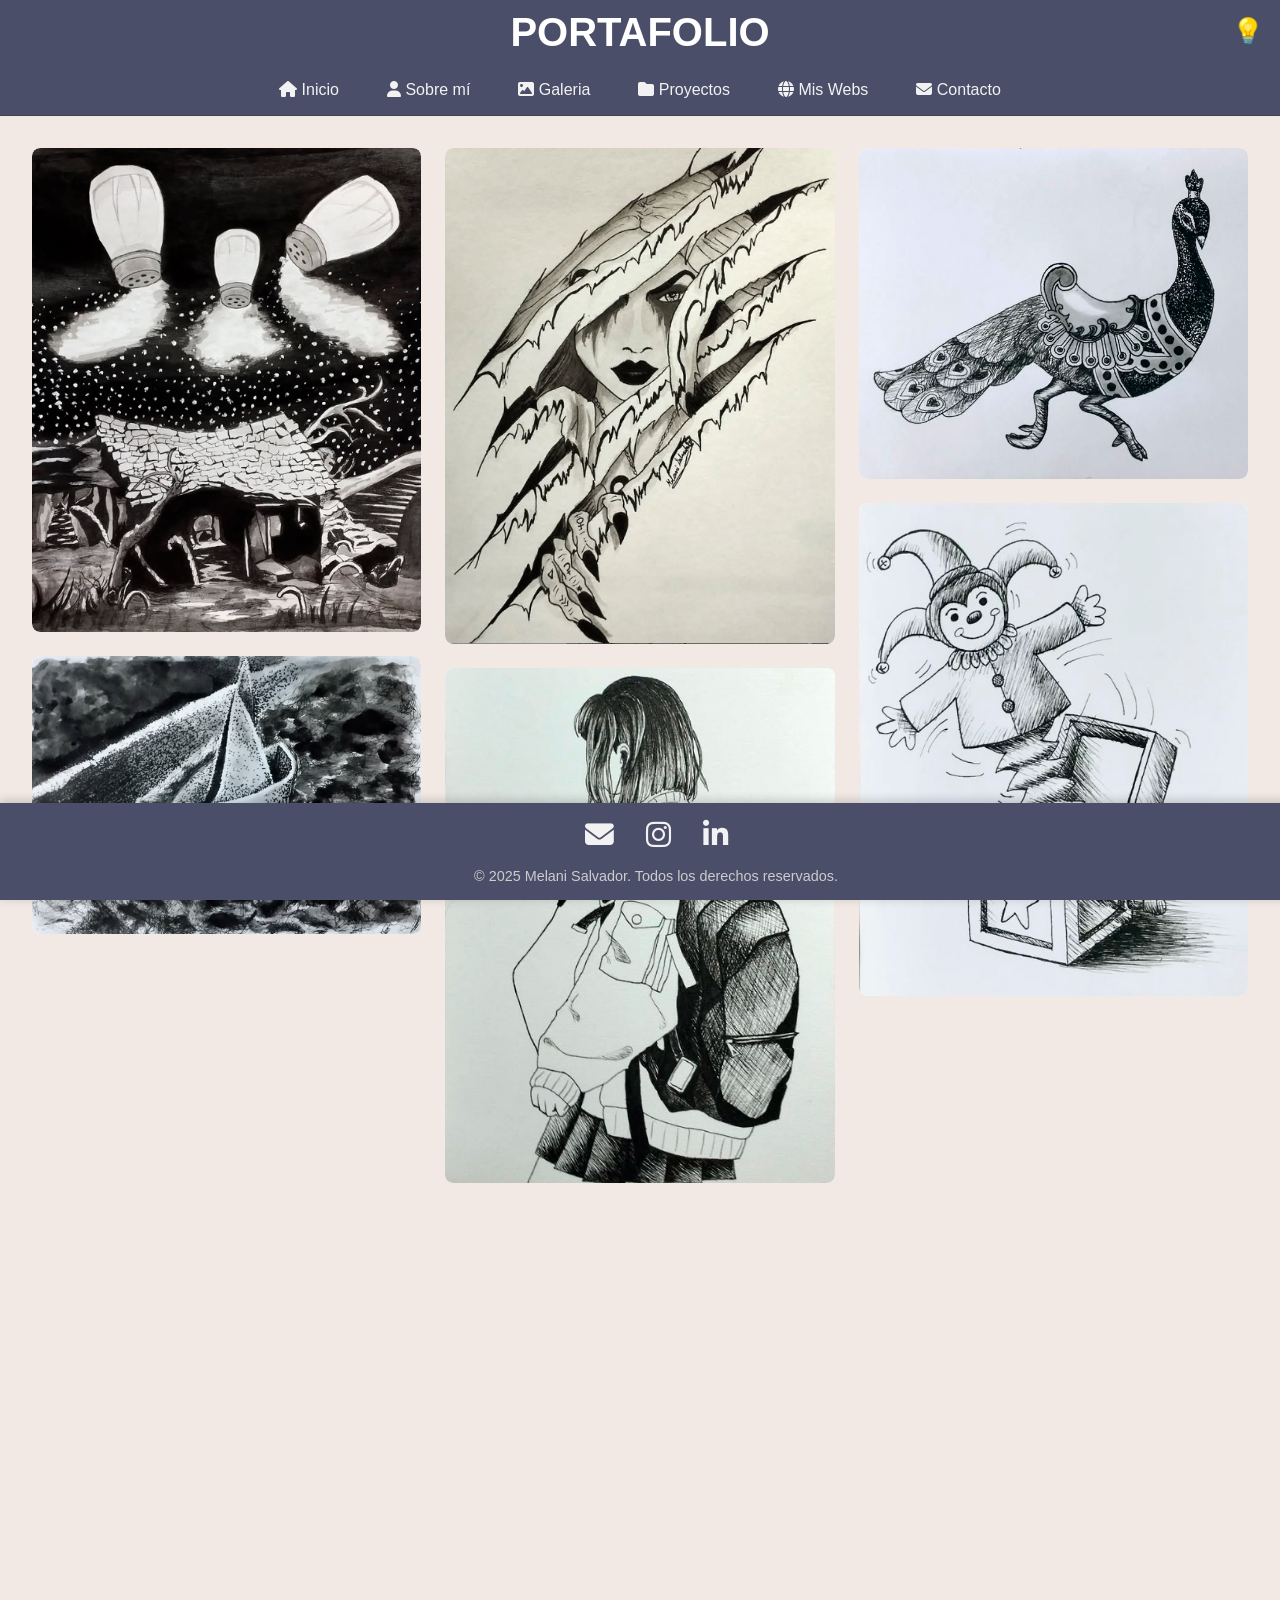
==== templates/galeria.html @ 79dcf30d "Actualizacion a HTML" ====
<!DOCTYPE html>
<html lang="es">
<head>
  <meta charset="UTF-8">
  <meta name="viewport" content="width=device-width, initial-scale=1.0">
  <title>Melani | Galería</title>
  <link rel="stylesheet" href="../static/css/main.css">
  <script src="../static/js/app.js"></script>
  <script src="../static/js/main.js"></script>

  <!-- Iconos -->
  <link rel="stylesheet" href="https://cdnjs.cloudflare.com/ajax/libs/font-awesome/6.5.0/css/all.min.css">
  <!--tipografia-->
  <link rel="preconnect" href="https://fonts.googleapis.com">
  <link rel="preconnect" href="https://fonts.gstatic.com" crossorigin>
  <link href="https://fonts.googleapis.com/css2?family=Funnel+Sans:wght@300;400;700&display=swap" rel="stylesheet">
  
</head>
<body>
  <header>
    <H1>PORTAFOLIO</H1>
    <button id="toggle-tema" aria-label="Cambiar tema">💡</button>
    <input type="checkbox" id="toggle-menu" hidden>
    <label for="toggle-menu" class="desplegable">☰</label>

    <nav class="menu">
      <a href="/index.html"><i class="fa-sharp fa-solid fa-house"></i> Inicio</a>
      <a href="sobremi.html"><i class="fa-sharp fa-solid fa-user"></i> Sobre mí</a>
      <a href="galeria.html"><i class="fa-sharp fa-solid fa-image"></i> Galeria</a>
      <a href="proyectos.html"><i class="fa-solid fa-folder"></i> Proyectos</a>
      <a href="miswebs.html"><i class="fa-solid fa-globe"></i> Mis Webs</a>
      <a href="contactame.html"><i class="fa-solid fa-envelope"></i> Contacto</a>
    </nav>
  </header>

  <main>
    <section class="galeria">
      <div class="galeria-contenido animacion">
        <!-- Tarjeta 1 -->
        <div class="card">
          <div class="card-inner">
            <div class="card-front">
              <img src="/static/img/navidad.jpg" alt="navidad">
            </div>
            <div class="card-back">
              <p><strong>Título:</strong> Una nevada salada.</p>
              <p><strong>Técnica:</strong> Tinta china sobre cartulina de 180gm.</p>
              <p><strong>Medidas:</strong> 27.5 x 21 cm</p>
              <p><strong>Año:</strong> 2022.</p>
            </div>
          </div>
        </div>

        <!-- Tarjeta 2 -->
        <div class="card">
          <div class="card-inner">
            <div class="card-front">
              <img src="/static/img/barco.jpg" alt="barco de papel">
            </div>
            <div class="card-back">
              <p><strong>Título:</strong> Un viaje turbulento.</p>
              <p><strong>Técnica:</strong> Puntillismo, trama con estilografo y humedo sobre humedo con tinta china sobre cartulina de 180gm.</p>
              <p><strong>Medidas:</strong> 14.5 x 21 cm.</p>
              <p><strong>Año:</strong> 2023.</p>
            </div>
          </div>
        </div>
        <!-- Tarjeta 3 -->
        <div class="card">
          <div class="card-inner">
            <div class="card-front">
              <img src="/static/img/jack.jpg" alt="jack squeleton">
            </div>
            <div class="card-back">
              <p><strong>Título:</strong> Jack Skellington.</p>
              <p><strong>Técnica:</strong> Carboncillo sobre caretulina de 180gm.</p>
              <p><strong>Medidas:</strong> 22 x 15 cm.</p>
              <p><strong>Año:</strong> 2024.</p>
            </div>
          </div>
        </div>
        <!-- Tarjeta 4 -->
        <div class="card">
          <div class="card-inner">
            <div class="card-front">
              <img src="/static/img/manos.jpg" alt="manos encadenadas">
            </div>
            <div class="card-back">
              <p><strong>Título:</strong> Esperanza de libertad.</p>
              <p><strong>Técnica:</strong> Estilografo sobre cartulina de 180gm.</p>
              <p><strong>Medidas:</strong> 14.5 x 21 cm.</p>
              <p><strong>Año:</strong> 2023.</p>
            </div>
          </div>
        </div>
        <!-- Tarjeta 5 -->
        <div class="card">
          <div class="card-inner">
            <div class="card-front">
              <img src="/static/img/bruja.jpg" alt="bruja">
            </div>
            <div class="card-back">
              <p><strong>Título:</strong> Ruptura.</p>
              <p><strong>Técnica:</strong> Estilografo y tinta china sobre cartulina de 180gm.</p>
              <p><strong>Medidas:</strong> 22 x 15 cm.</p>
              <p><strong>Año:</strong> 2022.</p>
            </div>
          </div>
        </div>
        <!-- Tarjeta 6 -->
         <div class="card">
          <div class="card-inner">
            <div class="card-front">
              <img src="/static/img/chica.jpg" alt="chica">
            </div>
            <div class="card-back">
              <p><strong>Título:</strong> Desconección.</p>
              <p><strong>Técnica:</strong> Estilografo sobre cartulina de 180gm.</p>
              <p><strong>Medidas:</strong> 14.5 x 21 cm.</p>
              <p><strong>Año:</strong> 2024.</p>
            </div>
          </div>
        </div>
        <!-- Tarjeta 7 -->
         <div class="card">
          <div class="card-inner">
            <div class="card-front">
              <img src="/static/img/muercielago.jpg" alt="murcielago">
            </div>
            <div class="card-back">
              <p><strong>Título:</strong> Murcielago de la fruta.</p>
              <p><strong>Técnica:</strong> Estilografo y tinta china sobre cartulina de 180gm.</p>
              <p><strong>Medidas:</strong> 16.5 x 17.5 cm.</p>
              <p><strong>Año:</strong> 2022.</p>
            </div>
          </div>
        </div>
        <!-- Tarjeta 8 -->
         <div class="card">
          <div class="card-inner">
            <div class="card-front">
              <img src="/static/img/novia.jpg" alt="novia">
            </div>
            <div class="card-back">
              <p><strong>Título:</strong> La novia.</p>
              <p><strong>Técnica:</strong> Estilografo y tinta china sobre cartulina de 180gm.</p>
              <p><strong>Medidas:</strong> 27.5 x 21 cm.</p>
              <p><strong>Año:</strong> 2022.</p>
            </div>
          </div>
        </div>
        <!-- Tarjeta 9 -->
         <div class="card">
          <div class="card-inner">
            <div class="card-front">
              <img src="/static/img/paisaje.jpg" alt="paisaje">
            </div>
            <div class="card-back">
              <p><strong>Título:</strong> Sendero a lo desconocido.</p>
              <p><strong>Técnica:</strong> Tinta china sobre cartulina de 180gm.</p>
              <p><strong>Medidas:</strong> 21 x 14.5 cm.</p>
              <p><strong>Año:</strong> 2023.</p>
            </div>
          </div>
        </div>
        <!-- Tarjeta 10 -->
         <div class="card">
          <div class="card-inner">
            <div class="card-front">
              <img src="/static/img/pavo real.jpg" alt="pavo real">
            </div>
            <div class="card-back">
              <p><strong>Título:</strong> Realeza en tramas.</p>
              <p><strong>Técnica:</strong> Tramas con estilografo y detalles en tinta china.</p>
              <p><strong>Medidas:</strong> 14.5 x 21 cm.</p>
              <p><strong>Año:</strong> 2023.</p>
            </div>
          </div>
        </div>
        <!-- Tarjeta 11 -->
         <div class="card">
          <div class="card-inner">
            <div class="card-front">
              <img src="/static/img/payaso.jpg" alt="payacito">
            </div>
            <div class="card-back">
              <p><strong>Título:</strong> Sorpresa de alegria.</p>
              <p><strong>Técnica:</strong> Trama en estilografo sobre cartulina de 180gm.</p>
              <p><strong>Medidas:</strong> 14.5 x 21 cm.</p>
              <p><strong>Año:</strong> 2023.</p>
            </div>
          </div>
        </div>
        <!-- Tarjeta 12 -->
         <div class="card">
          <div class="card-inner">
            <div class="card-front">
              <img src="/static/img/rosa.jpg" alt="rosa eterna">
            </div>
            <div class="card-back">
              <p><strong>Título:</strong> Rosa eterna.</p>
              <p><strong>Técnica:</strong> Tinta china con detalles en estilografo sobre cartulina de 180gm.</p>
              <p><strong>Medidas:</strong> 14.5 x 21 cm.</p>
              <p><strong>Año:</strong> 2023.</p>
            </div>
          </div>
        </div>
        <!-- Tarjeta 13 -->
         <div class="card">
          <div class="card-inner">
            <div class="card-front">
              <img src="/static/img/sandia.jpg" alt="sandia">
            </div>
            <div class="card-back">
              <p><strong>Título:</strong> Sandias</p>
              <p><strong>Técnica:</strong> Humedo sobre seco en acuarelas sobre cartulina de 224gm.</p>
              <p><strong>Medidas:</strong> 14.5 x 21 cm.</p>
              <p><strong>Año:</strong> 2021.</p>
            </div>
          </div>
        </div>
        <!-- Tarjeta 14 -->
        <div class="card">
          <div class="card-inner">
            <div class="card-front">
              <img src="/static/img/tumi.jpg" alt="tumi">
            </div>
            <div class="card-back">
              <p><strong>Título:</strong> Peruanidad.</p>
              <p><strong>Técnica:</strong> Tinta china sobre cartulina de 180gm.</p>
              <p><strong>Medidas:</strong> 14.5 x 21 cm.</p>
              <p><strong>Año:</strong> 2023.</p>
            </div>
          </div>
        </div>
      </div>
    </section>
  </main>

  <footer>
        <div class="redes-sociales">
          <a href="mailto:melani.rousse11282001@gmail.com" aria-label="Correo electrónico"><i class="fas fa-envelope"></i></a>
          <a href="https://www.instagram.com/melani_rousse/" target="_blank" aria-label="Instagram"><i class="fab fa-instagram"></i></a>
          <a href="https://www.linkedin.com/in/melani-salvador-b9a69729a/" target="_blank" aria-label="LinkedIn"><i class="fab fa-linkedin-in"></i></a>
        </div>
        <p class="copy">&copy; 2025 Melani Salvador. Todos los derechos reservados.</p>
  </footer>

</body>
</html>
---- static/css/main.css ----
@import url("componentes.css");
@import url("layout.css");
@import url("reset.css");
@import url("variables.css");
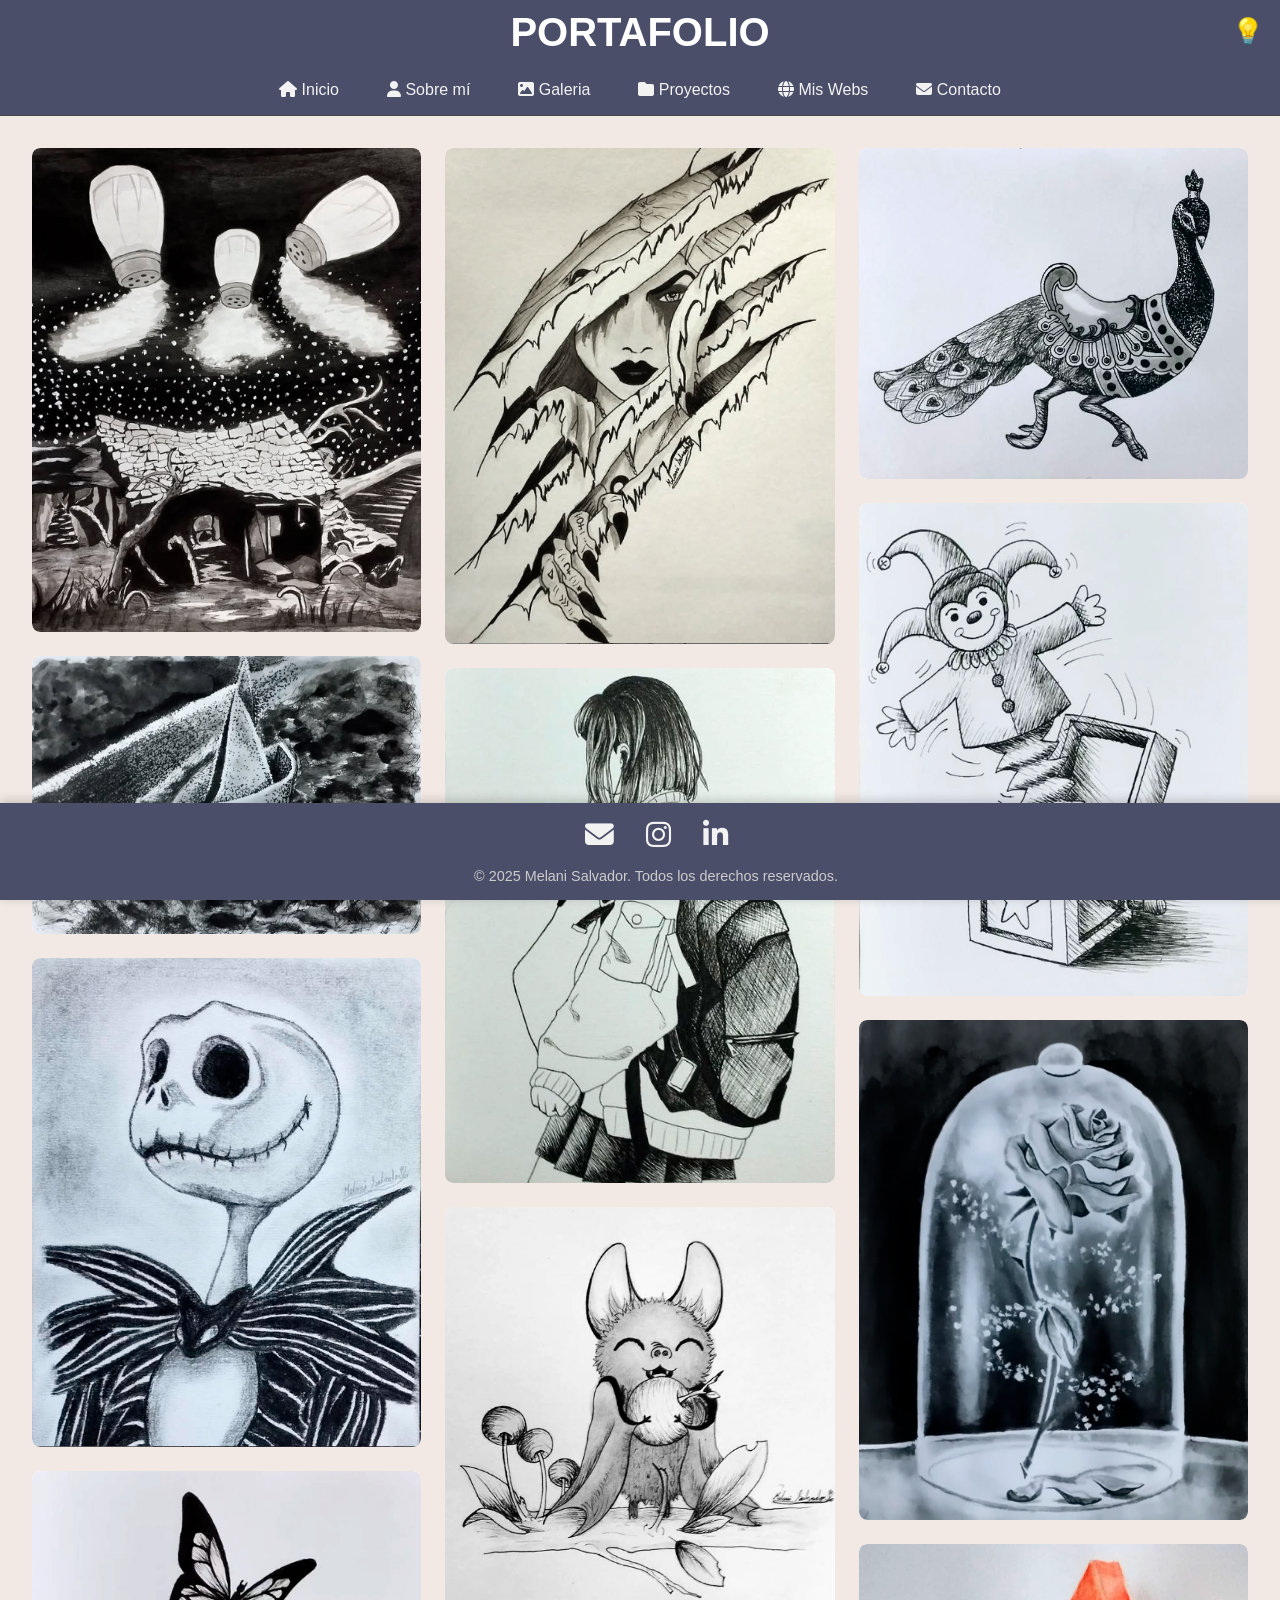
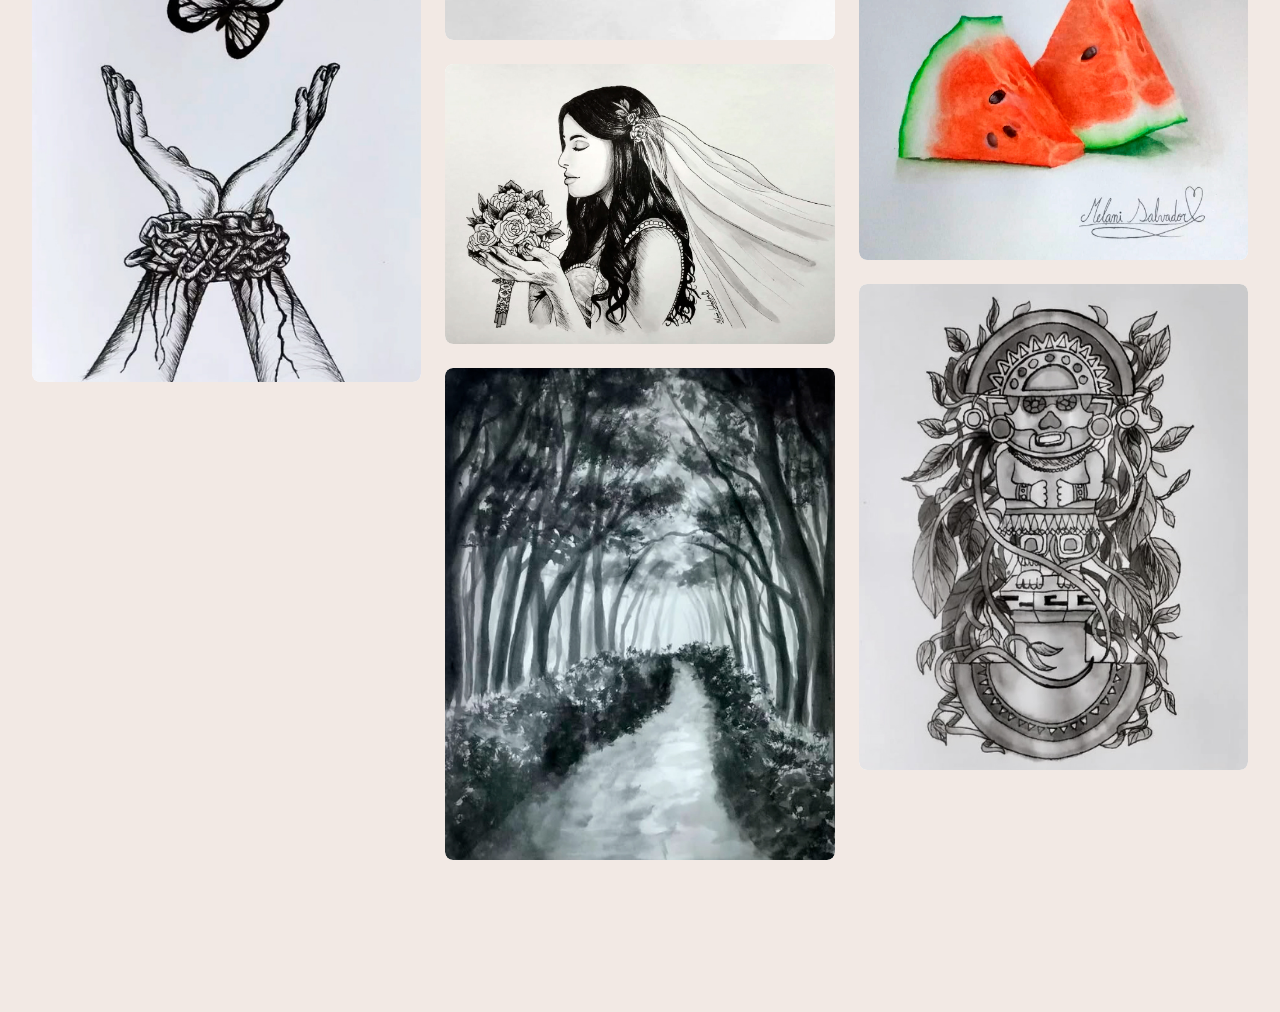
==== commit 04927710: "Actualizacion HTML recursos" ====
--- a/templates/galeria.html
+++ b/templates/galeria.html
@@ -40,7 +40,7 @@
         <div class="card">
           <div class="card-inner">
             <div class="card-front">
-              <img src="/static/img/navidad.jpg" alt="navidad">
+              <img src="../static/img/navidad.jpg" alt="navidad">
             </div>
             <div class="card-back">
               <p><strong>Título:</strong> Una nevada salada.</p>
@@ -55,7 +55,7 @@
         <div class="card">
           <div class="card-inner">
             <div class="card-front">
-              <img src="/static/img/barco.jpg" alt="barco de papel">
+              <img src="../static/img/barco.jpg" alt="barco de papel">
             </div>
             <div class="card-back">
               <p><strong>Título:</strong> Un viaje turbulento.</p>
@@ -69,7 +69,7 @@
         <div class="card">
           <div class="card-inner">
             <div class="card-front">
-              <img src="/static/img/jack.jpg" alt="jack squeleton">
+              <img src="../static/img/jack.jpg" alt="jack squeleton">
             </div>
             <div class="card-back">
               <p><strong>Título:</strong> Jack Skellington.</p>
@@ -83,7 +83,7 @@
         <div class="card">
           <div class="card-inner">
             <div class="card-front">
-              <img src="/static/img/manos.jpg" alt="manos encadenadas">
+              <img src="../static/img/manos.jpg" alt="manos encadenadas">
             </div>
             <div class="card-back">
               <p><strong>Título:</strong> Esperanza de libertad.</p>
@@ -97,7 +97,7 @@
         <div class="card">
           <div class="card-inner">
             <div class="card-front">
-              <img src="/static/img/bruja.jpg" alt="bruja">
+              <img src="../static/img/bruja.jpg" alt="bruja">
             </div>
             <div class="card-back">
               <p><strong>Título:</strong> Ruptura.</p>
@@ -111,7 +111,7 @@
          <div class="card">
           <div class="card-inner">
             <div class="card-front">
-              <img src="/static/img/chica.jpg" alt="chica">
+              <img src="../static/img/chica.jpg" alt="chica">
             </div>
             <div class="card-back">
               <p><strong>Título:</strong> Desconección.</p>
@@ -125,7 +125,7 @@
          <div class="card">
           <div class="card-inner">
             <div class="card-front">
-              <img src="/static/img/muercielago.jpg" alt="murcielago">
+              <img src="../static/img/muercielago.jpg" alt="murcielago">
             </div>
             <div class="card-back">
               <p><strong>Título:</strong> Murcielago de la fruta.</p>
@@ -139,7 +139,7 @@
          <div class="card">
           <div class="card-inner">
             <div class="card-front">
-              <img src="/static/img/novia.jpg" alt="novia">
+              <img src="../static/img/novia.jpg" alt="novia">
             </div>
             <div class="card-back">
               <p><strong>Título:</strong> La novia.</p>
@@ -153,7 +153,7 @@
          <div class="card">
           <div class="card-inner">
             <div class="card-front">
-              <img src="/static/img/paisaje.jpg" alt="paisaje">
+              <img src="../static/img/paisaje.jpg" alt="paisaje">
             </div>
             <div class="card-back">
               <p><strong>Título:</strong> Sendero a lo desconocido.</p>
@@ -167,7 +167,7 @@
          <div class="card">
           <div class="card-inner">
             <div class="card-front">
-              <img src="/static/img/pavo real.jpg" alt="pavo real">
+              <img src="../static/img/pavo real.jpg" alt="pavo real">
             </div>
             <div class="card-back">
               <p><strong>Título:</strong> Realeza en tramas.</p>
@@ -181,7 +181,7 @@
          <div class="card">
           <div class="card-inner">
             <div class="card-front">
-              <img src="/static/img/payaso.jpg" alt="payacito">
+              <img src="../static/img/payaso.jpg" alt="payacito">
             </div>
             <div class="card-back">
               <p><strong>Título:</strong> Sorpresa de alegria.</p>
@@ -195,7 +195,7 @@
          <div class="card">
           <div class="card-inner">
             <div class="card-front">
-              <img src="/static/img/rosa.jpg" alt="rosa eterna">
+              <img src="../static/img/rosa.jpg" alt="rosa eterna">
             </div>
             <div class="card-back">
               <p><strong>Título:</strong> Rosa eterna.</p>
@@ -209,7 +209,7 @@
          <div class="card">
           <div class="card-inner">
             <div class="card-front">
-              <img src="/static/img/sandia.jpg" alt="sandia">
+              <img src="../static/img/sandia.jpg" alt="sandia">
             </div>
             <div class="card-back">
               <p><strong>Título:</strong> Sandias</p>
@@ -223,7 +223,7 @@
         <div class="card">
           <div class="card-inner">
             <div class="card-front">
-              <img src="/static/img/tumi.jpg" alt="tumi">
+              <img src="../static/img/tumi.jpg" alt="tumi">
             </div>
             <div class="card-back">
               <p><strong>Título:</strong> Peruanidad.</p>
